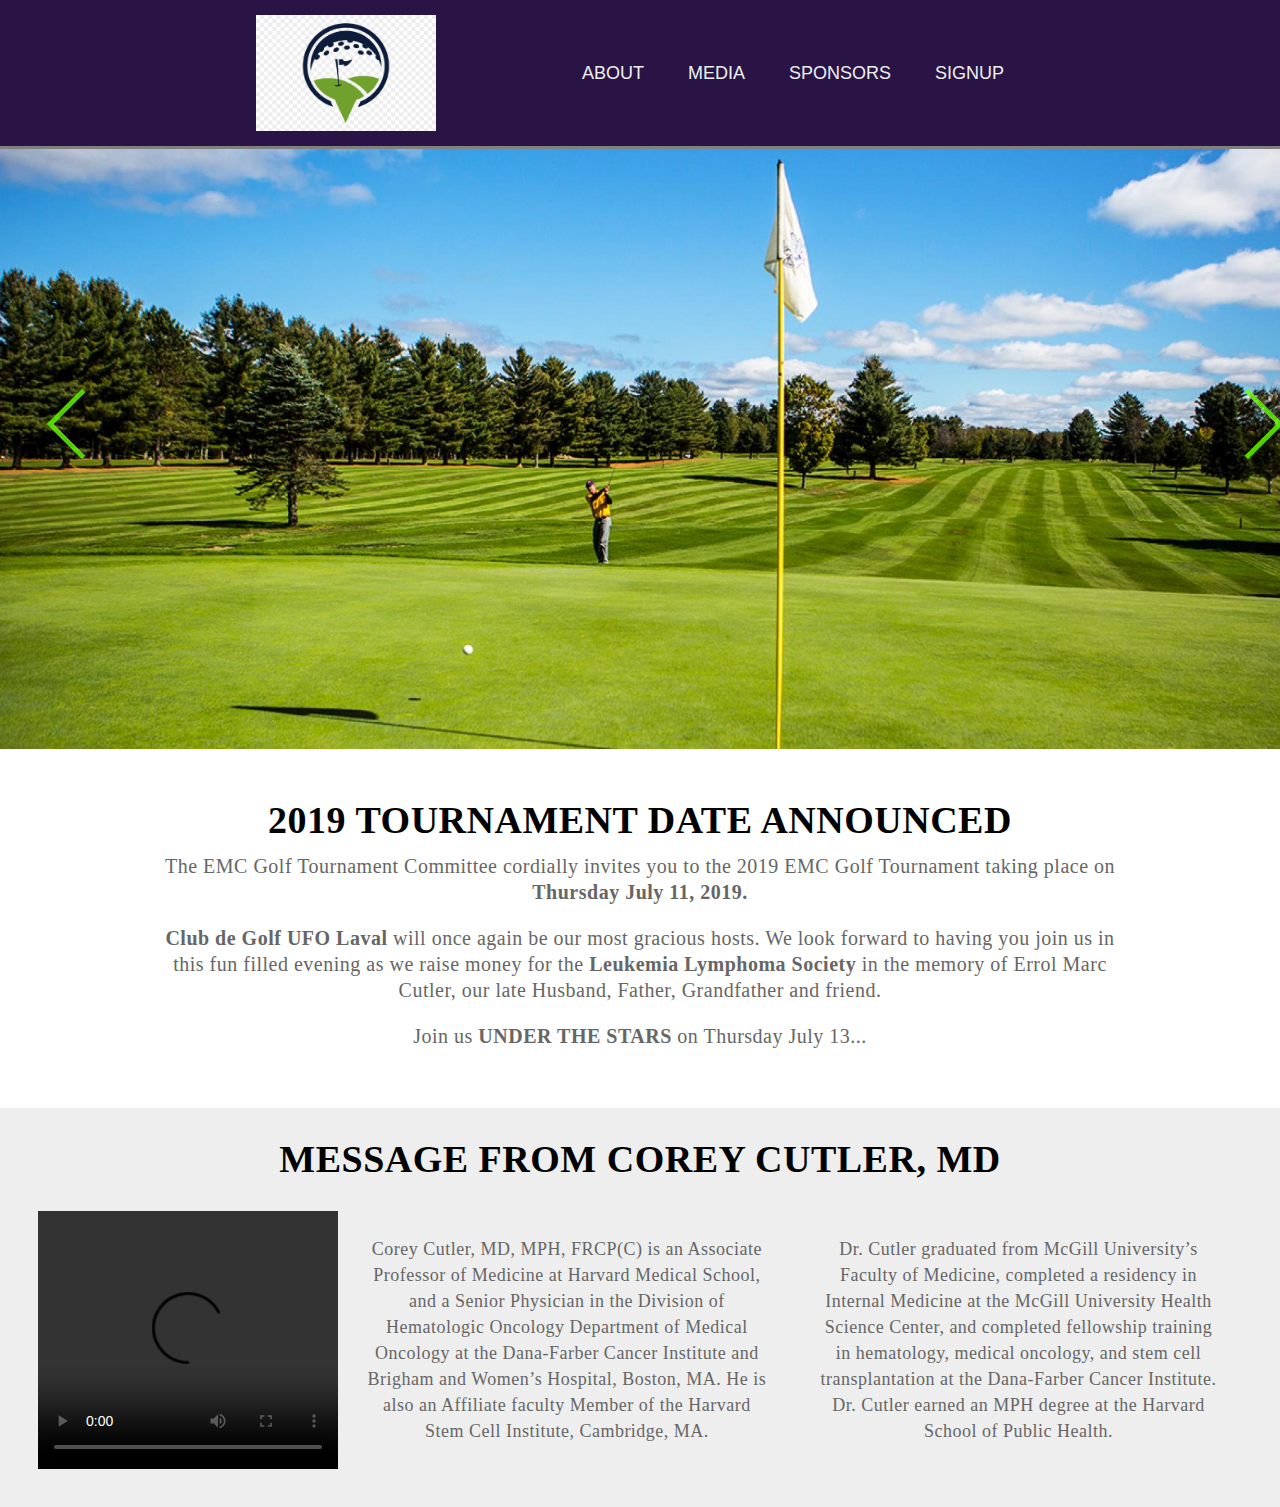
==== index.html @ 02c5a543 "Home page started." ====
<!DOCTYPE html>
<html>

<head>
  <meta charset="utf-8">
  <title>EMC Night Golf Tournament</title>
  <meta name="author" content="">
  <meta name="description" content="">
  <meta name="viewport" content="width=device-width, initial-scale=1">

  <link href="css/style.css" rel="stylesheet">
</head>

<body>
    <header class="sticky">
        <!--<div class="logo"></div>-->
        <img class="logo" src="css/media/Stock_Golf_Logo.jpeg" alt="EMC Golf Tournament Logo">
        <nav> 
            <ul class="nav_links">
                <li><a href="" class="underline">ABOUT</a></li>
                <li><a href="" class="underline">MEDIA</a></li>
                <li><a href="" class="underline">SPONSORS</a></li>
                <li><a href="" class="underline">SIGNUP</a></li>
            </ul>
        </nav>
        <!--<a class="button" href=""><button>Contact</button></a>-->
    </header>
    <div class="image-display">
        <div class="button-container-left">
            <div class="left-button"></div>            
        </div>
        <div class="button-container-right">
            <div class="right-button"></div>            
        </div>
        
        <div class="progress-bar"></div>
    </div>
    
    <div class="announcment">
        <h1>
            2019 Tournament Date Announced
        </h1>
        <p>
            The EMC Golf Tournament Committee cordially invites you to the 
            2019 EMC Golf Tournament taking place on <strong>Thursday July 11, 2019.</strong>
        </p>
        <p>
            <strong>Club de Golf UFO Laval</strong> will once again be our most gracious hosts. 
            We look forward to having you join us in this fun filled evening 
            as we raise money for the <strong>Leukemia Lymphoma Society</strong> in the memory 
            of Errol Marc Cutler, our late Husband, Father, Grandfather and friend.
        </p>
        <p>
            Join us <strong>UNDER THE STARS</strong> on Thursday July 13...
        </p>
    </div>

    <div class="title">
        <p>Message from Corey Cutler, MD</p>
    </div>
    <div class="message">
        <video controls> 
            <source src="css/media/coreycutler.mp4" type="video/mp4">    
        </video>
        <p>
            Corey Cutler, MD, MPH, FRCP(C) is an Associate Professor of Medicine 
            at Harvard Medical School, and a Senior Physician in the Division 
            of Hematologic Oncology Department of Medical Oncology at the 
            Dana-Farber Cancer Institute and Brigham and Women’s Hospital, 
            Boston, MA. He is also an Affiliate faculty Member of the Harvard 
            Stem Cell Institute, Cambridge, MA.  
        </p>
        <p>
            Dr. Cutler graduated from McGill University’s Faculty of Medicine, 
            completed a residency in Internal Medicine at the McGill University 
            Health Science Center, and completed fellowship training in 
            hematology, medical oncology, and stem cell transplantation at the 
            Dana-Farber Cancer Institute. Dr. Cutler earned an MPH degree at the 
            Harvard School of Public Health.
        </p>
    </div>
</body>

</html>
---- css/style.css ----
@import url('https://fonts.googleapis.com/css2?family=Montserrat:wght@500&display=swap');

* {
    box-sizing: border-box;
    margin: 0;
    padding: 0;
}

/* NAV BAR */

li, a, button {
    font-family: "Monyserrat", sans-serif;
    font-weight: 500;
    font-size: 18px;
    color: #edf0f1;
    text-decoration: none;
}

header {
    display: flex;
    justify-content: space-between;
    align-items: center;
    padding: 15px 20%;
    background-color: rgba(41,20,69,1);
    border-bottom: 3px solid grey;
}

.logo {
    cursor: pointer;
    width: 180px;
    height: 116px;
    /*background-image: url("media/Stock_Golf_Logo.jpeg");
    background-color: rgba(41,20,69,1);
    background-blend-mode: multiply;*/
}

.nav_links {
    list-style: none;
}

.nav_links li {
    display: inline-block;
    padding: 0px 20px;
}

.underline {
    display: inline-block;
    position: relative;
}

.underline::before {
    content: '';
    position: absolute;
    width: 100%;
    transform: scaleX(0);
    height: 2px;
    bottom: 0;
    left: 0;
    background-color: #b2dd4c;
    transform-origin: bottom right;
    transition: transform 0.25s ease-out;
}

.underline:hover::before {
    transform: scaleX(1);
    transform-origin: bottom left;
}

.sticky {
    position: sticky;
    top: 0;
    z-index: 10;
}

/* ANNOUNCMENT BANNER */

.image-display {
    height: 600px;
    width: 100%;
    position: relative;
    background-image: url("media/Golf_Course.jpg");
    background-size: cover;
}

.button-container-left,
.button-container-right {
    position: relative;
    padding-top: 250px;
}

.button-container-right {
    float: right;
    padding-right: 5%;
}

.button-container-left {
    float: left;
    padding-left: 5%;
}

.left-button,
.right-button {
    position: absolute;
    width: 50px;
    height: 50px;
    transition: 0s;
    box-shadow: -5px 5px 0 rgba(102, 255, 0, 0.8);
    cursor: pointer;
}

.left-button:hover,
.right-button:hover {
    box-shadow: -5px 5px 0 rgba(102, 255, 0, 1);
}

.left-button {
    transform: rotate(45deg);
}

.right-button {
    transform: rotate(225deg);
}


/* ANNOUNCMENT AND MESSAGES */

.announcment {
    width: 100%;
    padding-top: 3%;
    padding-bottom: 3%;
    padding-left: 10%;
    padding-right: 10%;
}

div.announcment > p {
    color: #666666;
    font-size: 20px;
    line-height: 26px;
    letter-spacing: 0.5px;
    text-align: center;
    margin: 20px;
}

div.announcment > h1 {
    color: #000;
    font-size: 38px;
    line-height: 26px;
    letter-spacing: 0.5px;
    text-align: center;
    margin: 20px;
    text-transform: uppercase;
    font-weight: bold;
}

.title {
    background-color: #eeeeee;
    width: 100%;
    padding-top: 3%;
    padding-left: 3%;
    padding-right: 3%;
}

div.title > p {
    color: #000;
    font-size: 38px;
    line-height: 26px;
    letter-spacing: 0.5px;
    text-align: center;
    text-transform: uppercase;
    font-weight: bold;  
}

.message {
    display: flex;
    background-color: #eeeeee;
    width: 100%;
    padding: 3%;
}

div.message > p {
    display: flex;
    flex-direction: column;
    flex-wrap: wrap;
    color: #666666;
    font-size: 18px;
    line-height: 26px;
    letter-spacing: 0.5px;
    text-align: center;
    margin: 25px;
}










/*
.nav_links li a {
    transition: all 0.3s ease 0s;
}

.nav_links li a:hover {
    color: #0088A9
}
*/

/*
button {
    padding: 9px 25px;
    background-color: rgba(0,136,169,1);
    border: none;
    border-radius: 50px;
    cursor: pointer;
    transition: all 0.3s ease 0s;
}

button:hover {
    background-color: rgba(0,136,169,0.8);
}
*/
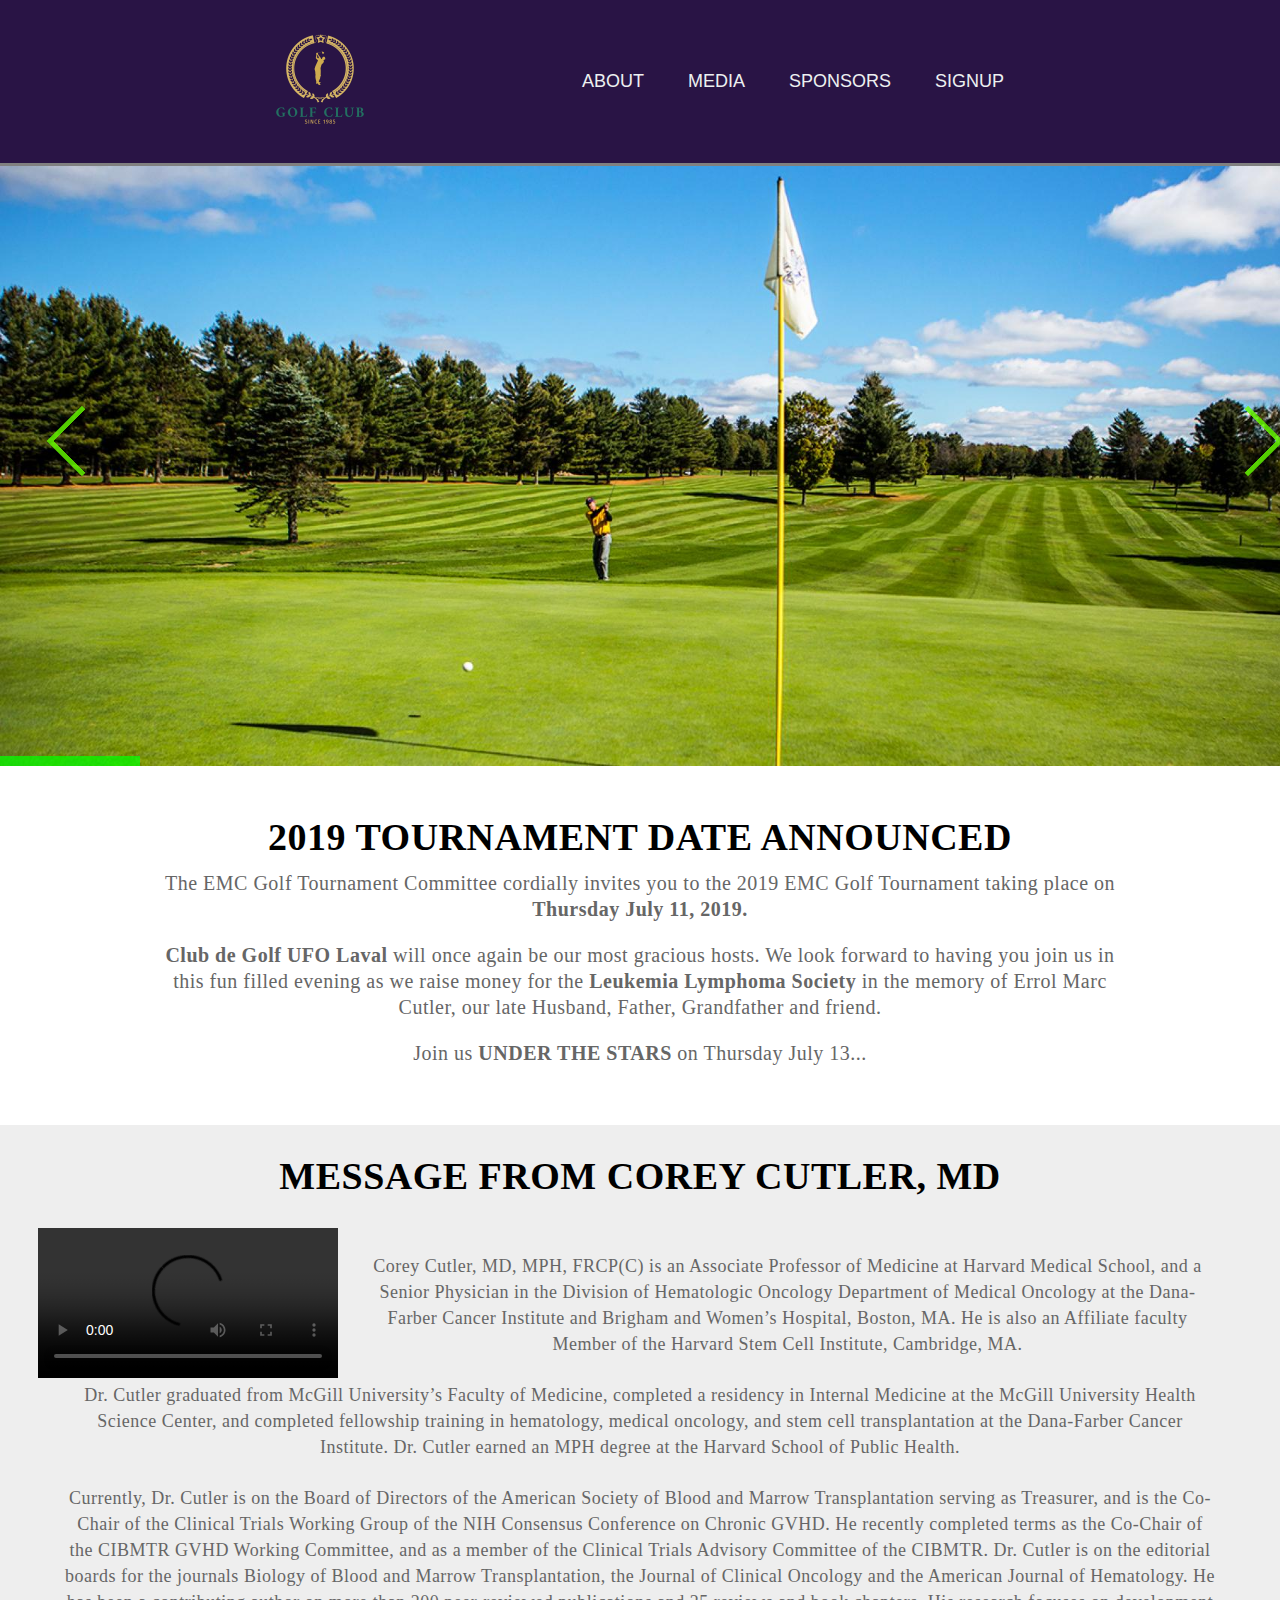
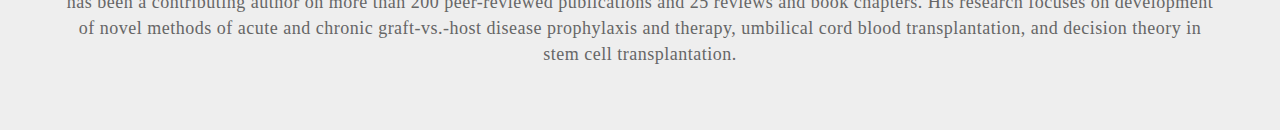
==== commit 96418aa5: "Added image display, announcments and doctor's message" ====
--- a/index.html
+++ b/index.html
@@ -8,23 +8,31 @@
   <meta name="description" content="">
   <meta name="viewport" content="width=device-width, initial-scale=1">
 
-  <link href="css/style.css" rel="stylesheet">
+  <link href="/Frontend/css/home.css" rel="stylesheet">
+  <link href="/Frontend/css/navbar.css" rel="stylesheet">
+  <link href="/Frontend/css/scroll_button.css" rel="stylesheet">
 </head>
 
-<body>
-    <header class="sticky">
+<body onload="move()">
+    <button onclick="topFunction()" id="scroll-button" title="Go to top">Top</button>
+    <script src="/Frontend/js/scroll_button.js"></script>
+    
+    <header id="navbar" class="sticky">
         <!--<div class="logo"></div>-->
-        <img class="logo" src="css/media/Stock_Golf_Logo.jpeg" alt="EMC Golf Tournament Logo">
+        <a href="/index.html">
+            <img id="logo" src="/media/photos/Golf_Logo2.png" alt="EMC Golf Tournament Logo">
+        </a>
         <nav> 
             <ul class="nav_links">
                 <li><a href="" class="underline">ABOUT</a></li>
-                <li><a href="" class="underline">MEDIA</a></li>
+                <li><a href="/Frontend/pages/media.html" class="underline">MEDIA</a></li>
                 <li><a href="" class="underline">SPONSORS</a></li>
                 <li><a href="" class="underline">SIGNUP</a></li>
             </ul>
         </nav>
         <!--<a class="button" href=""><button>Contact</button></a>-->
     </header>
+    <script src="/Frontend/js/navbar.js"></script>
     <div class="image-display">
         <div class="button-container-left">
             <div class="left-button"></div>            
@@ -33,7 +41,8 @@
             <div class="right-button"></div>            
         </div>
         
-        <div class="progress-bar"></div>
+        <div id="progress-bar"></div>
+        <script src="/Frontend/js/progress_bar.js"></script>
     </div>
     
     <div class="announcment">
@@ -60,7 +69,7 @@
     </div>
     <div class="message">
         <video controls> 
-            <source src="css/media/coreycutler.mp4" type="video/mp4">    
+            <source src="/media/videos/coreycutler.mp4" type="video/mp4">    
         </video>
         <p>
             Corey Cutler, MD, MPH, FRCP(C) is an Associate Professor of Medicine 
@@ -78,6 +87,22 @@
             Dana-Farber Cancer Institute. Dr. Cutler earned an MPH degree at the 
             Harvard School of Public Health.
         </p>
+        <p>
+            Currently, Dr. Cutler is on the Board of Directors of the American 
+            Society of Blood and Marrow Transplantation serving as Treasurer, 
+            and is the Co-Chair of the Clinical Trials Working Group of the 
+            NIH Consensus Conference on Chronic GVHD. He recently completed 
+            terms as the Co-Chair of the CIBMTR GVHD Working Committee, and 
+            as a member of the Clinical Trials Advisory Committee of the CIBMTR. 
+            Dr. Cutler is on the editorial boards for the journals Biology of 
+            Blood and Marrow Transplantation, the Journal of Clinical Oncology 
+            and the American Journal of Hematology. He has been a contributing 
+            author on more than 200 peer-reviewed publications and 25 reviews 
+            and book chapters. His research focuses on development of novel 
+            methods of acute and chronic graft-vs.-host disease prophylaxis 
+            and therapy, umbilical cord blood transplantation, and decision 
+            theory in stem cell transplantation. 
+        </p>
     </div>
 </body>
 
--- a/Frontend/css/home.css
+++ b/Frontend/css/home.css
@@ -0,0 +1,168 @@
+@import url('https://fonts.googleapis.com/css2?family=Montserrat:wght@500&display=swap');
+
+* {
+    box-sizing: border-box;
+    margin: 0;
+    padding: 0;
+}
+
+/* ANNOUNCMENT BANNER */
+
+.image-display {
+    height: 600px;
+    width: 100%;
+    position: relative;
+    background-image: url("/media/photos/Golf_Course.jpg");
+    background-size: cover;
+}
+
+.button-container-left,
+.button-container-right {
+    position: relative;
+    padding-top: 250px;
+}
+
+.button-container-right {
+    float: right;
+    padding-right: 5%;
+}
+
+.button-container-left {
+    float: left;
+    padding-left: 5%;
+}
+
+.left-button,
+.right-button {
+    position: absolute;
+    width: 50px;
+    height: 50px;
+    transition: 0s;
+    box-shadow: -5px 5px 0 rgba(102, 255, 0, 0.8);
+    cursor: pointer;
+}
+
+.left-button:hover,
+.right-button:hover {
+    box-shadow: -5px 5px 0 rgba(102, 255, 0, 1);
+}
+
+.left-button {
+    transform: rotate(45deg);
+}
+
+.right-button {
+    transform: rotate(225deg);
+}
+
+#progress-bar {
+    position: absolute;
+    width: 0%;
+    height: 10px;
+    bottom: 0;
+    background-color: rgba(0, 255, 0, 0.73);
+}
+
+
+/* ANNOUNCMENT AND MESSAGES */
+
+.announcment {
+    width: 100%;
+    padding-top: 3%;
+    padding-bottom: 3%;
+    padding-left: 10%;
+    padding-right: 10%;
+}
+
+div.announcment > p {
+    color: #666666;
+    font-size: 20px;
+    line-height: 26px;
+    letter-spacing: 0.5px;
+    text-align: center;
+    margin: 20px;
+}
+
+div.announcment > h1 {
+    color: #000;
+    font-size: 38px;
+    line-height: 26px;
+    letter-spacing: 0.5px;
+    text-align: center;
+    margin: 20px;
+    text-transform: uppercase;
+    font-weight: bold;
+}
+
+.title {
+    background-color: #eeeeee;
+    width: 100%;
+    padding-top: 3%;
+    padding-left: 3%;
+    padding-right: 3%;
+}
+
+div.title > p {
+    color: #000;
+    font-size: 38px;
+    line-height: 26px;
+    letter-spacing: 0.5px;
+    text-align: center;
+    text-transform: uppercase;
+    font-weight: bold;  
+}
+
+video {
+    float: left;
+    margin-right: 20px;
+}
+
+.message {
+    background-color: #eeeeee;
+    width: 100%;
+    padding: 3%;
+    overflow: auto;
+}
+
+div.message > p {
+    color: #666666;
+    font-size: 18px;
+    line-height: 26px;
+    letter-spacing: 0.5px;
+    text-align: center;
+    margin: 25px;
+}
+
+
+
+
+
+
+
+
+
+
+/*
+.nav_links li a {
+    transition: all 0.3s ease 0s;
+}
+
+.nav_links li a:hover {
+    color: #0088A9
+}
+*/
+
+/*
+button {
+    padding: 9px 25px;
+    background-color: rgba(0,136,169,1);
+    border: none;
+    border-radius: 50px;
+    cursor: pointer;
+    transition: all 0.3s ease 0s;
+}
+
+button:hover {
+    background-color: rgba(0,136,169,0.8);
+}
+*/--- a/Frontend/css/navbar.css
+++ b/Frontend/css/navbar.css
@@ -0,0 +1,70 @@
+/* NAV BAR */
+
+@media only screen and (max-width: 980px) {
+    
+}
+
+li, a, button {
+    font-family: "Monyserrat", sans-serif;
+    font-weight: 500;
+    font-size: 18px;
+    color: #edf0f1;
+    text-decoration: none;
+}
+
+header {
+    display: flex;
+    justify-content: space-between;
+    align-items: center;
+    width: 100%;
+    padding: 15px 20%;
+    background-color: rgb(41,20,69);
+    border-bottom: 3px solid grey;
+}
+
+#logo {
+    cursor: pointer;
+    width: 128px;
+    height: 128px;
+    /*background-image: url("media/Stock_Golf_Logo.jpeg");
+    background-color: rgba(41,20,69,1);
+    background-blend-mode: multiply;*/
+}
+
+.nav_links {
+    list-style: none;
+}
+
+.nav_links li {
+    display: inline-block;
+    padding: 0px 20px;
+}
+
+.underline {
+    display: inline-block;
+    position: relative;
+}
+
+.underline::before {
+    content: '';
+    position: absolute;
+    width: 100%;
+    transform: scaleX(0);
+    height: 2px;
+    bottom: 0;
+    left: 0;
+    background-color: #b2dd4c;
+    transform-origin: bottom right;
+    transition: transform 0.25s ease-out;
+}
+
+.underline:hover::before {
+    transform: scaleX(1);
+    transform-origin: bottom left;
+}
+
+.sticky {
+    position: sticky;
+    top: 0;
+    z-index: 10;
+}--- a/Frontend/css/scroll_button.css
+++ b/Frontend/css/scroll_button.css
@@ -0,0 +1,15 @@
+#scroll-button {
+    display: none;
+    position: fixed;
+    bottom: 20px;
+    right: 30px;
+    z-index: 100;
+    font-size: 18px;
+    border: none;
+    outline: none;
+    background-color: rgba(41,20,69,1);
+    color: white;
+    cursor: pointer;
+    padding: 15px;
+    border-radius: 4px;
+}